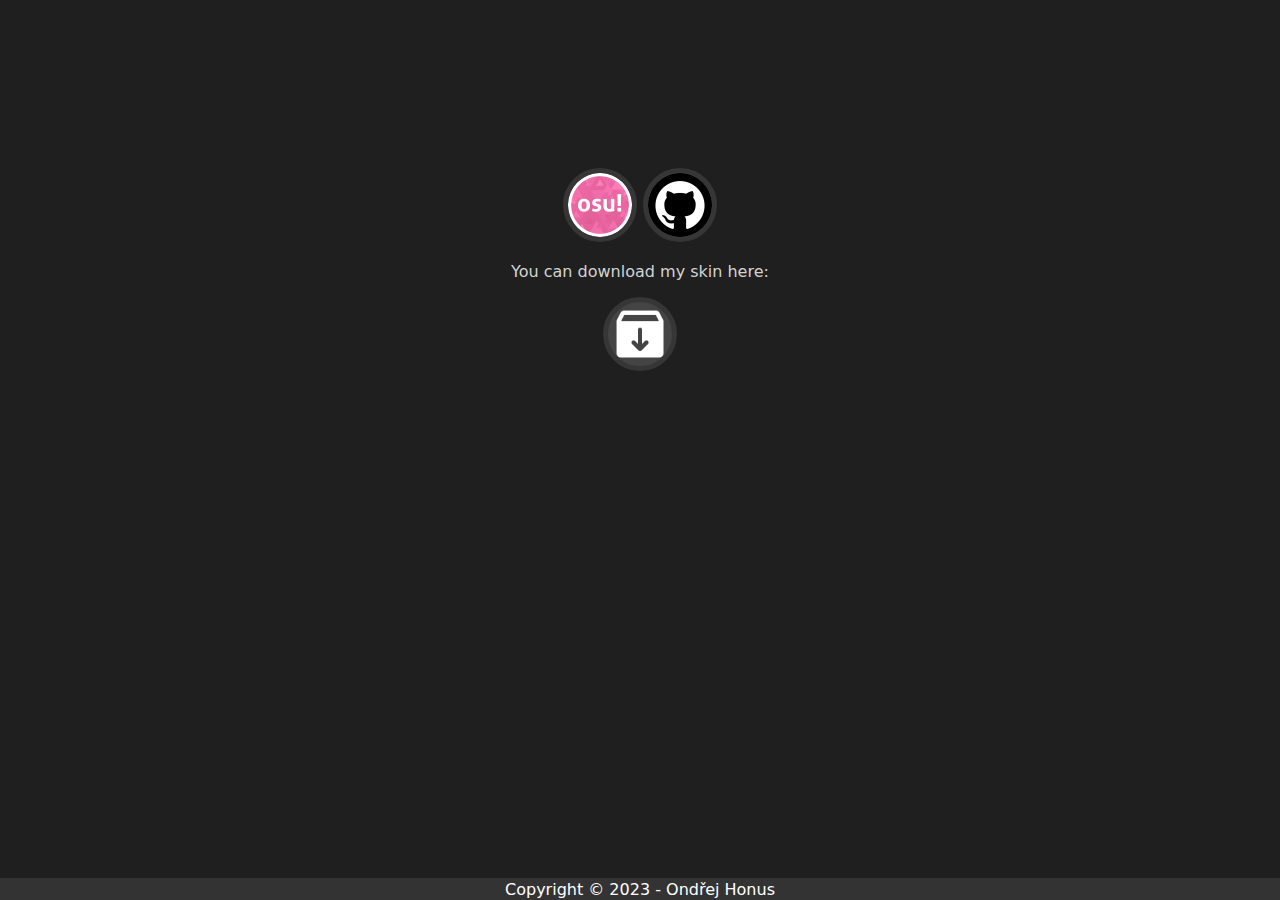
==== index.html @ c7b05401 "first commit" ====
<!DOCTYPE html>
<html lang="en">

<head>
    <meta charset="UTF-8">
    <meta http-equiv="X-UA-Compatible" content="IE=edge">
    <meta name="viewport" content="width=device-width, initial-scale=1.0">
    <link rel="stylesheet" href="styles.css">
    <link rel="icon" href="img/osu.png">
    <title>Socials</title>
<script src="main/animations.js"></script>

</head>

<body>
    <header>
    </header>
<main>
<a href="https://osu.ppy.sh/users/20503654" target="_blank"><img src="img/osu.png" alt="osu!"></a>
<a href="https://github.com/QWERTYONDRA" target="_blank"><img src="img/github.png" alt="Github"></a>
<p>You can download my skin here:</p>
<a href="https://ondrahonus.xyz/osu-skin/"><img src="img/download.png" alt="Download"></a>

</main>
        <footer>
            <div style="display: flex;">
                <p id="email"></p>
                </div>
            <div class="copyright">
                <div class="unselectable">
                Copyright &copy; 2023 - Ondřej Honus
            </div>
        </div>
        </footer>

</body>

</html>
---- styles.css ----
main {
    padding-top: 10em;
    text-align: center;
    background-color: rgb(31, 31, 31);
    margin: auto;
    animation: fadeInAnimation ease 5s;
    animation-iteration-count: 1;
    animation-fill-mode: forwards;
}

body {
    background-color: rgb(31, 31, 31);
    font-family: system-ui, -apple-system, BlinkMacSystemFont, 'Segoe UI', Roboto, Oxygen, Ubuntu, Cantarell, 'Open Sans', 'Helvetica Neue', sans-serif;
    animation: fadeInAnimation ease 1s;
    animation-iteration-count: 1;
    animation-fill-mode: forwards;
    color: lightgray;
}

@key_blank fadeInAnimation {
    0% {
        opacity: 0;
    }

    100% {
        opacity: 1;
    }
}


img {
    width: 4em;
    background-color: rgb(68, 68, 68);
    animation: pulse 5s infinite;
    transition: transform 0.1s ease-in-out;
    border: 0.35em solid rgb(54, 54, 54);
    border-radius: 10em;
    position:relative;
}

img:hover {
    transform: scale(1.1);
}
.copyright {
    position: fixed;
    bottom: 0;
    left: 0;
    right: 0;
    background-color: #333;
    color: white;
    text-align: center;
    padding: .08em;
}
.buttons {
    background-color: #333;
}

.unselectable {
    -webkit-user-select: none;
    -moz-user-select: none;
    user-select: none;
}
a{
    margin-top: 2em;
}
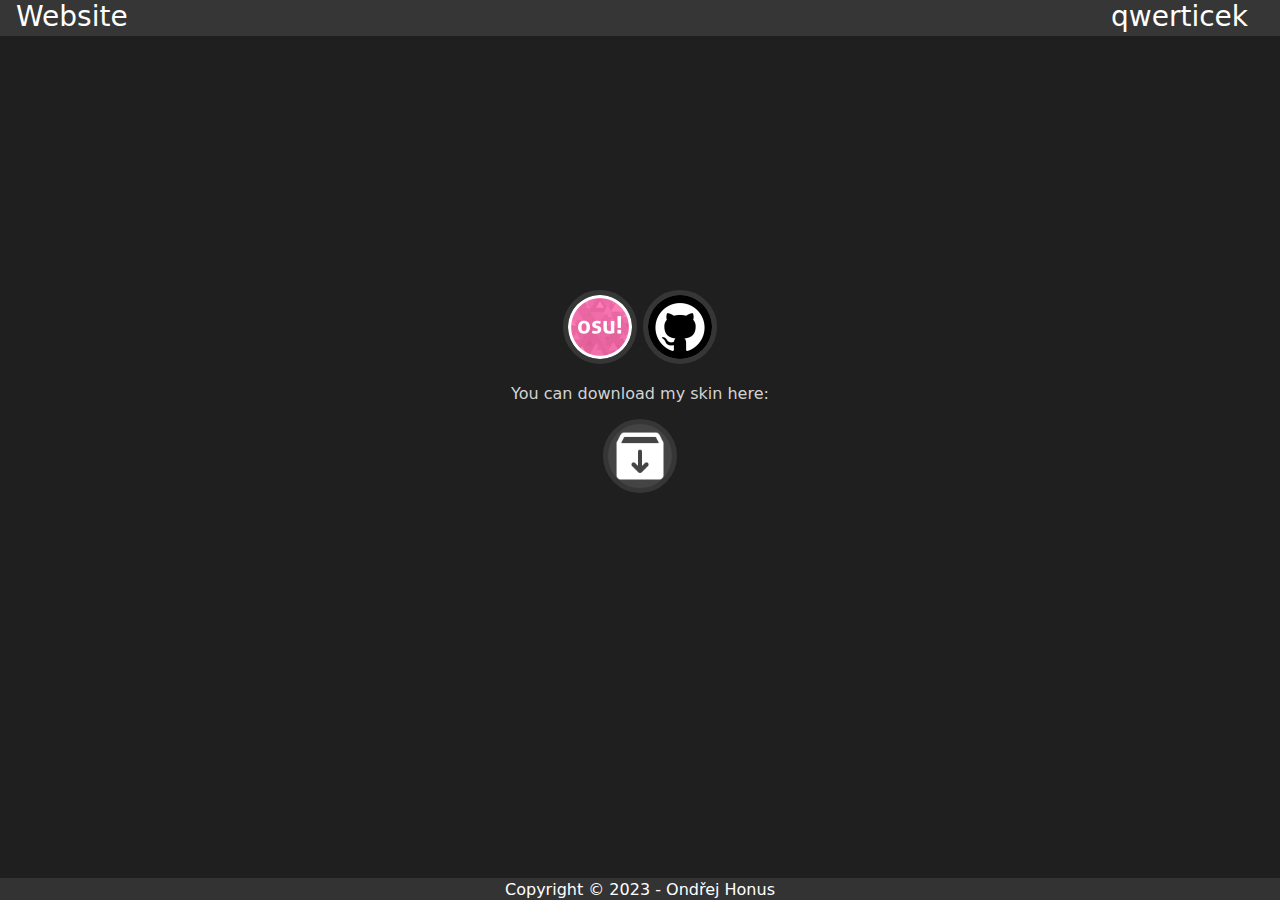
==== commit 58c67a69: "update 1" ====
--- a/index.html
+++ b/index.html
@@ -7,15 +7,27 @@
     <meta name="viewport" content="width=device-width, initial-scale=1.0">
     <link rel="stylesheet" href="styles.css">
     <link rel="icon" href="img/osu.png">
-    <title>Socials</title>
+    <title>Osu! things</title>
 <script src="main/animations.js"></script>
 
 </head>
 
 <body>
     <header>
+        <div class="top-bar">
+            <a href="https://ondrahonus.xyz" class="unselectable">Website</a>
+            <div class="container">
+                <a class="unselectable">qwerticek</a>
+            </div>
+        </div>
     </header>
 <main>
+<iframe src="https://osekai.net/profiles/img/banner.svg?id=20503654" frameborder="0" width="1000"></iframe>
+<hr>
+<hr>
+<hr>
+<hr>
+
 <a href="https://osu.ppy.sh/users/20503654" target="_blank"><img src="img/osu.png" alt="osu!"></a>
 <a href="https://github.com/QWERTYONDRA" target="_blank"><img src="img/github.png" alt="Github"></a>
 <p>You can download my skin here:</p>
--- a/styles.css
+++ b/styles.css
@@ -1,5 +1,5 @@
 main {
-    padding-top: 10em;
+    padding-top: 5em;
     text-align: center;
     background-color: rgb(31, 31, 31);
     margin: auto;
@@ -60,6 +60,30 @@
     -moz-user-select: none;
     user-select: none;
 }
-a{
-    margin-top: 2em;
+.top-bar {
+    position: fixed;
+    top: 0;
+    left: 0;
+    right: 0;
+    background-color: rgb(54, 54, 54);
+    color: white;
+    display: flex;
+    justify-content: space-between;
+    padding-left: 1em;
+    padding-right: 2em;
+    padding-bottom: .2em;
+}
+
+.top-bar a {
+    color: white;
+    text-decoration: solid;
+    font-size: 1.75em;
+
+}
+
+.top-bar {
+    color: #ccc;
+}
+hr{
+    visibility: hidden;
 }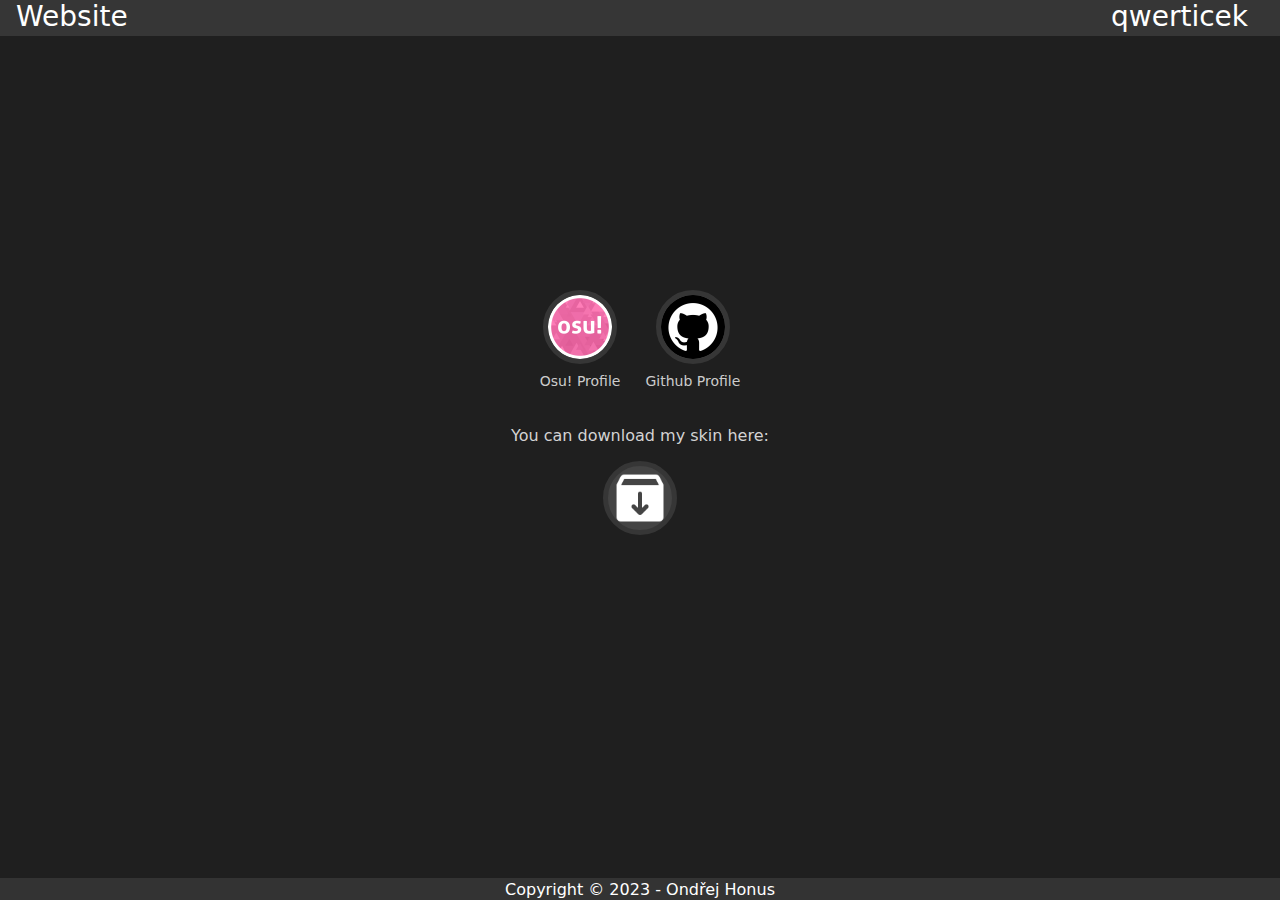
==== commit e70ff7a3: "update 2" ====
--- a/index.html
+++ b/index.html
@@ -9,9 +9,7 @@
     <link rel="icon" href="img/osu.png">
     <title>Osu! things</title>
 <script src="main/animations.js"></script>
-
 </head>
-
 <body>
     <header>
         <div class="top-bar">
@@ -22,29 +20,31 @@
         </div>
     </header>
 <main>
-<iframe src="https://osekai.net/profiles/img/banner.svg?id=20503654" frameborder="0" width="1000"></iframe>
+<iframe src="https://osekai.net/profiles/img/banner.svg?id=20503654" frameborder="0" width="1000em"></iframe>
 <hr>
 <hr>
 <hr>
 <hr>
-
+<figure>
 <a href="https://osu.ppy.sh/users/20503654" target="_blank"><img src="img/osu.png" alt="osu!"></a>
+<figcaption>Osu! Profile</figcaption>
+</figure>
+<figure>
 <a href="https://github.com/QWERTYONDRA" target="_blank"><img src="img/github.png" alt="Github"></a>
+<figcaption>Github Profile</figcaption>
+</figure>
+<hr>
+<hr>
 <p>You can download my skin here:</p>
-<a href="https://ondrahonus.xyz/osu-skin/"><img src="img/download.png" alt="Download"></a>
+<a href="osu-skin/index.html"><img src="img/download.png" alt="Download"></a>
 
 </main>
         <footer>
-            <div style="display: flex;">
-                <p id="email"></p>
-                </div>
             <div class="copyright">
                 <div class="unselectable">
                 Copyright &copy; 2023 - Ondřej Honus
             </div>
         </div>
         </footer>
-
 </body>
-
 </html>--- a/styles.css
+++ b/styles.css
@@ -7,7 +7,6 @@
     animation-iteration-count: 1;
     animation-fill-mode: forwards;
 }
-
 body {
     background-color: rgb(31, 31, 31);
     font-family: system-ui, -apple-system, BlinkMacSystemFont, 'Segoe UI', Roboto, Oxygen, Ubuntu, Cantarell, 'Open Sans', 'Helvetica Neue', sans-serif;
@@ -16,7 +15,6 @@
     animation-fill-mode: forwards;
     color: lightgray;
 }
-
 @key_blank fadeInAnimation {
     0% {
         opacity: 0;
@@ -86,4 +84,15 @@
 }
 hr{
     visibility: hidden;
-}+}
+figure {
+    display: inline-block;
+    margin: 0 10px;
+    text-align: center;
+  }
+  
+  figcaption {
+    font-size: 14px;
+    color: #ccc;
+    margin-top: 5px;
+  }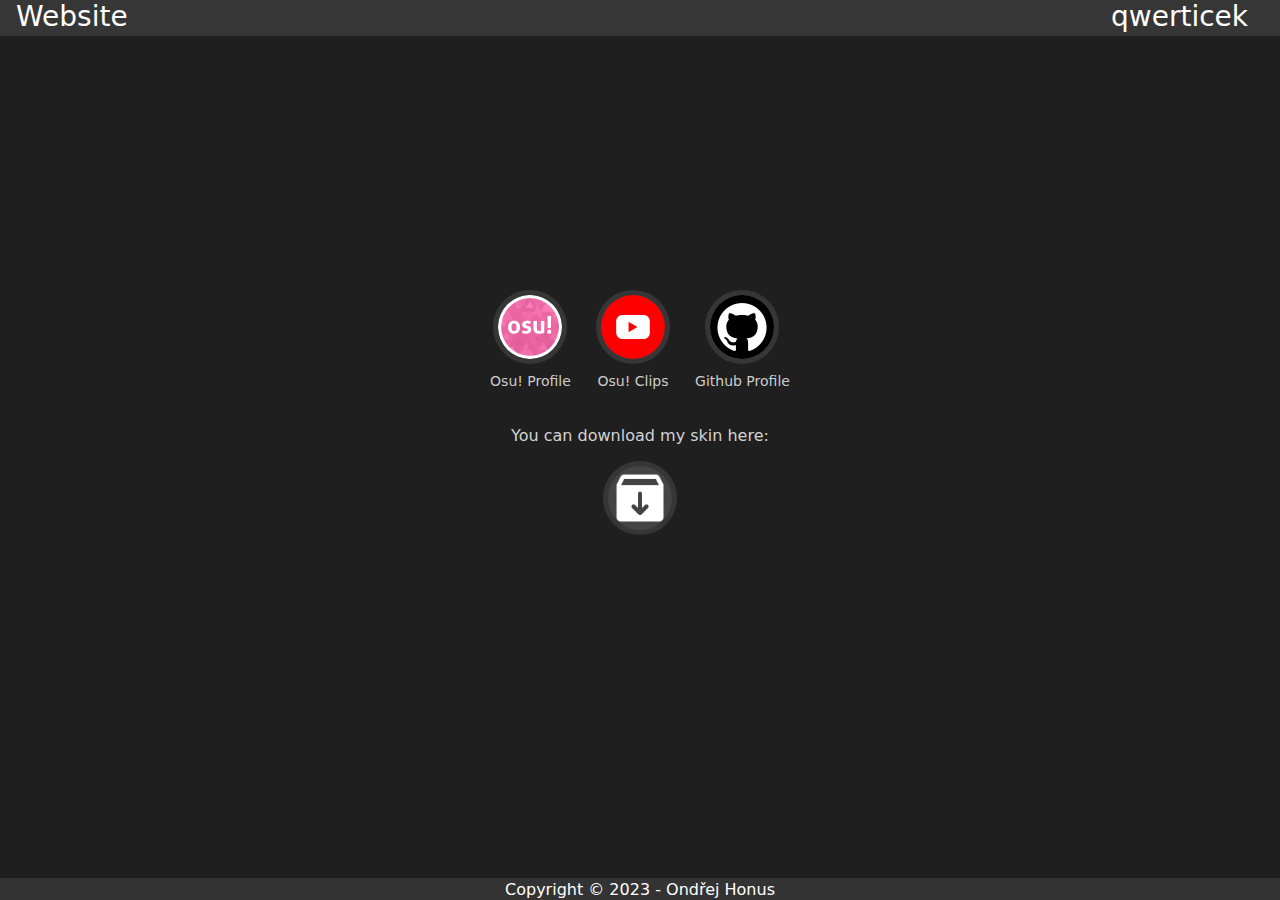
==== commit 2a9c0b2e: "update 3" ====
--- a/index.html
+++ b/index.html
@@ -8,8 +8,9 @@
     <link rel="stylesheet" href="styles.css">
     <link rel="icon" href="img/osu.png">
     <title>Osu! things</title>
-<script src="main/animations.js"></script>
+    <script src="main/animations.js"></script>
 </head>
+
 <body>
     <header>
         <div class="top-bar">
@@ -19,32 +20,37 @@
             </div>
         </div>
     </header>
-<main>
-<iframe src="https://osekai.net/profiles/img/banner.svg?id=20503654" frameborder="0" width="1000em"></iframe>
-<hr>
-<hr>
-<hr>
-<hr>
-<figure>
-<a href="https://osu.ppy.sh/users/20503654" target="_blank"><img src="img/osu.png" alt="osu!"></a>
-<figcaption>Osu! Profile</figcaption>
-</figure>
-<figure>
-<a href="https://github.com/QWERTYONDRA" target="_blank"><img src="img/github.png" alt="Github"></a>
-<figcaption>Github Profile</figcaption>
-</figure>
-<hr>
-<hr>
-<p>You can download my skin here:</p>
-<a href="osu-skin/index.html"><img src="img/download.png" alt="Download"></a>
+    <main>
+        <iframe src="https://osekai.net/profiles/img/banner.svg?id=20503654" frameborder="0" width="1000em"></iframe>
+        <hr>
+        <hr>
+        <hr>
+        <hr>
+        <figure>
+            <a href="https://osu.ppy.sh/users/20503654" target="_blank"><img src="img/osu.png" alt="osu!"></a>
+            <figcaption>Osu! Profile</figcaption>
+        </figure>
+        <figure>
+            <a href="https://www.youtube.com/@qwerticek" target="_blank"><img src="img/youtube.png" alt="clips"></a>
+            <figcaption>Osu! Clips</figcaption>
+        </figure>
+        <figure>
+            <a href="https://github.com/QWERTYONDRA" target="_blank"><img src="img/github.png" alt="github"></a>
+            <figcaption>Github Profile</figcaption>
+        </figure>
+        <hr>
+        <hr>
+        <p>You can download my skin here:</p>
+        <a href="osu-skin/index.html"><img src="img/download.png" alt="Download"></a>
 
-</main>
-        <footer>
-            <div class="copyright">
-                <div class="unselectable">
+    </main>
+    <footer>
+        <div class="copyright">
+            <div class="unselectable">
                 Copyright &copy; 2023 - Ondřej Honus
             </div>
         </div>
-        </footer>
+    </footer>
 </body>
+
 </html>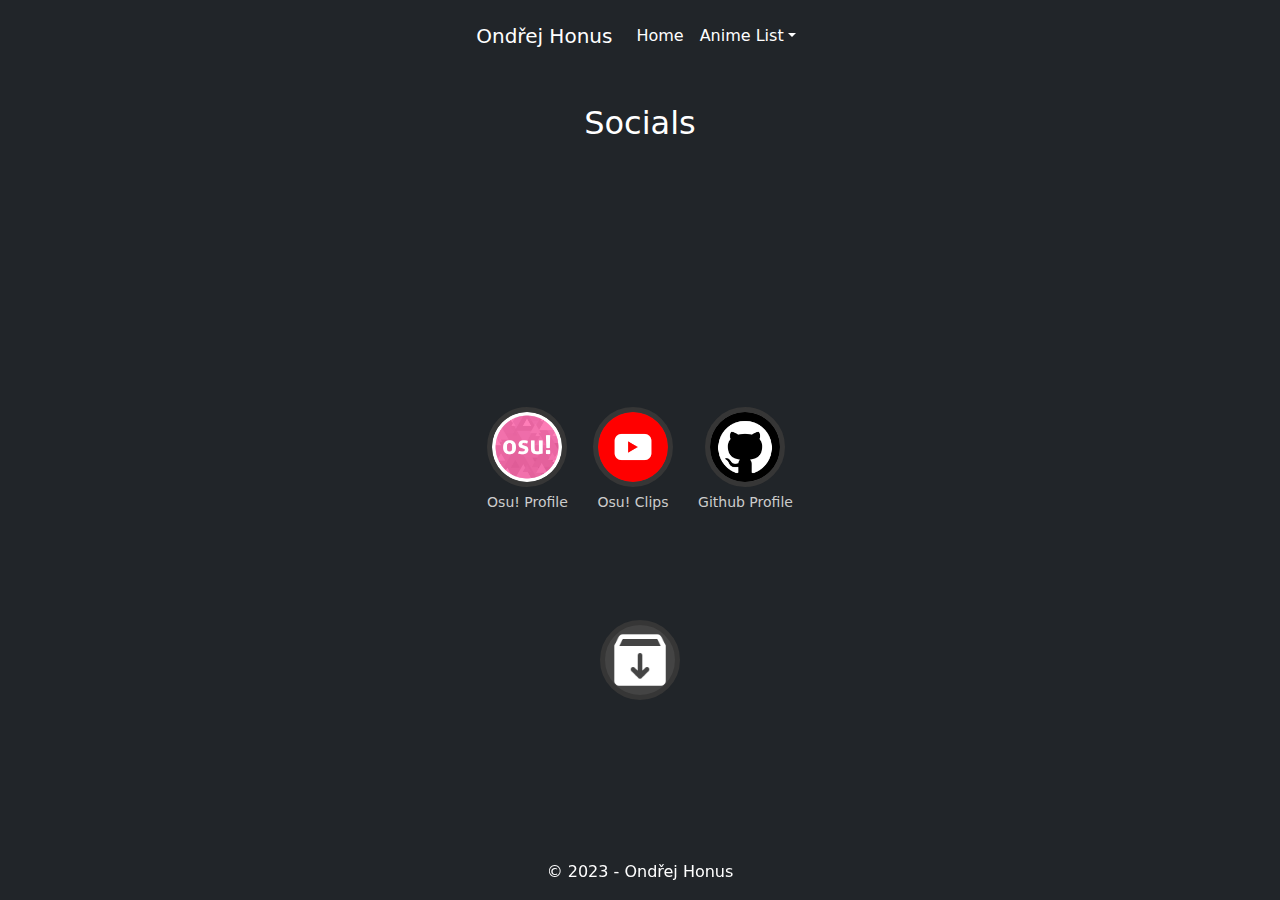
==== commit a6052fdc: "added bs5" ====
--- a/index.html
+++ b/index.html
@@ -1,56 +1,75 @@
-<!DOCTYPE html>
+<!doctype html>
 <html lang="en">
-
 <head>
-    <meta charset="UTF-8">
-    <meta http-equiv="X-UA-Compatible" content="IE=edge">
-    <meta name="viewport" content="width=device-width, initial-scale=1.0">
-    <link rel="stylesheet" href="styles.css">
-    <link rel="icon" href="img/osu.png">
-    <title>Osu! things</title>
-    <script src="main/animations.js"></script>
+  <meta charset="utf-8">
+  <meta name="viewport" content="width=device-width, initial-scale=1, shrink-to-fit=no">
+  <link href="css/bootstrap.min.css" rel="stylesheet">
+  <link rel="stylesheet" href="styles.css">
+  <link rel="icon" href="img/osu.png">
+  <title>Osu! things</title>
 </head>
 
-<body>
-    <header>
-        <div class="top-bar">
-            <a href="https://ondrahonus.xyz" class="unselectable">Website</a>
-            <div class="container">
-                <a class="unselectable">qwerticek</a>
-            </div>
+<body class="bg-dark">
+  <header class="text-white text-center">
+    <nav class="navbar navbar-expand-sm navbar-dark">
+      <div class="container">
+        <a class="navbar-brand" href="#">Ondřej Honus</a>
+        <button class="navbar-toggler d-lg-none" type="button" data-bs-toggle="collapse"
+          data-bs-target="#collapsibleNavId" aria-controls="collapsibleNavId" aria-expanded="false"
+          aria-label="Toggle navigation">
+          <span class="navbar-toggler-icon"></span>
+        </button>
+        <div class="collapse navbar-collapse" id="collapsibleNavId">
+          <div class="bg-dark py-2">
+            <ul class="navbar-nav me-auto mt-2 mt-lg-0">
+              <li class="nav-item">
+                <a class="nav-link active" href="#" aria-current="page">Home<span
+                    class="visually-hidden">(current)</span></a>
+              </li>
+              <li class="nav-item dropdown">
+                <a class="nav-link active dropdown-toggle under" href="#" id="dropdownId" data-bs-toggle="dropdown"
+                  aria-haspopup="true" aria-expanded="false">Anime List</a>
+                <div class="dropdown-menu bg-light" aria-labelledby="dropdownId">
+                  <a class="dropdown-item" href="AnimeList/chronologically.html">Chronologically</a>
+                  <a class="dropdown-item" href="AnimeList/rating.html">Rating</a>
+                </div>
+              </li>
+            </ul>
+          </div>
         </div>
-    </header>
-    <main>
-        <iframe src="https://osekai.net/profiles/img/banner.svg?id=20503654" frameborder="0" width="1000em"></iframe>
-        <hr>
-        <hr>
-        <hr>
-        <hr>
-        <figure>
-            <a href="https://osu.ppy.sh/users/20503654" target="_blank"><img src="img/osu.png" alt="osu!"></a>
-            <figcaption>Osu! Profile</figcaption>
-        </figure>
-        <figure>
-            <a href="https://www.youtube.com/@qwerticek" target="_blank"><img src="img/youtube.png" alt="clips"></a>
-            <figcaption>Osu! Clips</figcaption>
-        </figure>
-        <figure>
-            <a href="https://github.com/QWERTYONDRA" target="_blank"><img src="img/github.png" alt="github"></a>
-            <figcaption>Github Profile</figcaption>
-        </figure>
-        <hr>
-        <hr>
-        <p>You can download my skin here:</p>
-        <a href="osu-skin/index.html"><img src="img/download.png" alt="Download"></a>
-
-    </main>
-    <footer>
-        <div class="copyright">
-            <div class="unselectable">
-                Copyright &copy; 2023 - Ondřej Honus
-            </div>
-        </div>
-    </footer>
+      </div>
+    </nav>
+    <h2>Socials</h2>
+  </header>
+  <main>
+    <iframe src="https://osekai.net/profiles/img/banner.svg?id=20503654" frameborder="0" width="800em"></iframe>
+    <hr>
+    <hr>
+    <hr>
+    <hr>
+    <figure>
+        <a href="https://osu.ppy.sh/users/20503654" target="_blank"><img src="img/osu.png" alt="osu!"></a>
+        <figcaption>Osu! Profile</figcaption>
+    </figure>
+    <figure>
+        <a href="https://www.youtube.com/@qwerticek" target="_blank"><img src="img/youtube.png" alt="clips"></a>
+        <figcaption>Osu! Clips</figcaption>
+    </figure>
+    <figure>
+        <a href="https://github.com/QWERTYONDRA" target="_blank"><img src="img/github.png" alt="github"></a>
+        <figcaption>Github Profile</figcaption>
+    </figure>
+    <hr>
+    <hr>
+    <p>You can download my skin here:</p>
+    <a href="osu-skin/index.html"><img src="img/download.png" alt="Download"></a>
+  </main>
+  <footer>
+    <!-- place footer here -->
+    <p class="text-white">&copy; 2023 - Ondřej Honus</p>
+  </footer>
+  <script src="js/bootstrap.min.js"></script>
+  </script>
 </body>
 
 </html>--- a/styles.css
+++ b/styles.css
@@ -1,20 +1,11 @@
-main {
-    padding-top: 5em;
-    text-align: center;
-    background-color: rgb(31, 31, 31);
-    margin: auto;
-    animation: fadeInAnimation ease 5s;
-    animation-iteration-count: 1;
-    animation-fill-mode: forwards;
-}
 body {
-    background-color: rgb(31, 31, 31);
-    font-family: system-ui, -apple-system, BlinkMacSystemFont, 'Segoe UI', Roboto, Oxygen, Ubuntu, Cantarell, 'Open Sans', 'Helvetica Neue', sans-serif;
     animation: fadeInAnimation ease 1s;
     animation-iteration-count: 1;
     animation-fill-mode: forwards;
-    color: lightgray;
+    text-align: center !important;
+    font-family: system-ui, -apple-system, BlinkMacSystemFont, Segoe UI, 'Roboto', Oxygen, Ubuntu, Cantarell, Open Sans, Helvetica Neue, sans-serif !important;
 }
+
 @key_blank fadeInAnimation {
     0% {
         opacity: 0;
@@ -24,63 +15,28 @@
         opacity: 1;
     }
 }
-
-
 img {
-    width: 4em;
+    width: 5em;
     background-color: rgb(68, 68, 68);
     animation: pulse 5s infinite;
     transition: transform 0.1s ease-in-out;
     border: 0.35em solid rgb(54, 54, 54);
     border-radius: 10em;
     position:relative;
+    margin: 1em 0 0 0;
 }
-
 img:hover {
     transform: scale(1.1);
 }
-.copyright {
+footer{
     position: fixed;
     bottom: 0;
     left: 0;
     right: 0;
-    background-color: #333;
-    color: white;
-    text-align: center;
-    padding: .08em;
 }
-.buttons {
-    background-color: #333;
-}
-
-.unselectable {
-    -webkit-user-select: none;
-    -moz-user-select: none;
-    user-select: none;
-}
-.top-bar {
-    position: fixed;
-    top: 0;
-    left: 0;
-    right: 0;
-    background-color: rgb(54, 54, 54);
-    color: white;
-    display: flex;
-    justify-content: space-between;
-    padding-left: 1em;
-    padding-right: 2em;
-    padding-bottom: .2em;
-}
-
-.top-bar a {
-    color: white;
-    text-decoration: solid;
-    font-size: 1.75em;
-
-}
-
-.top-bar {
-    color: #ccc;
+.container {
+    width: auto !important;
+    padding: 0 0 2em 0;
 }
 hr{
     visibility: hidden;
@@ -95,4 +51,6 @@
     font-size: 14px;
     color: #ccc;
     margin-top: 5px;
-  }+  }
+
+
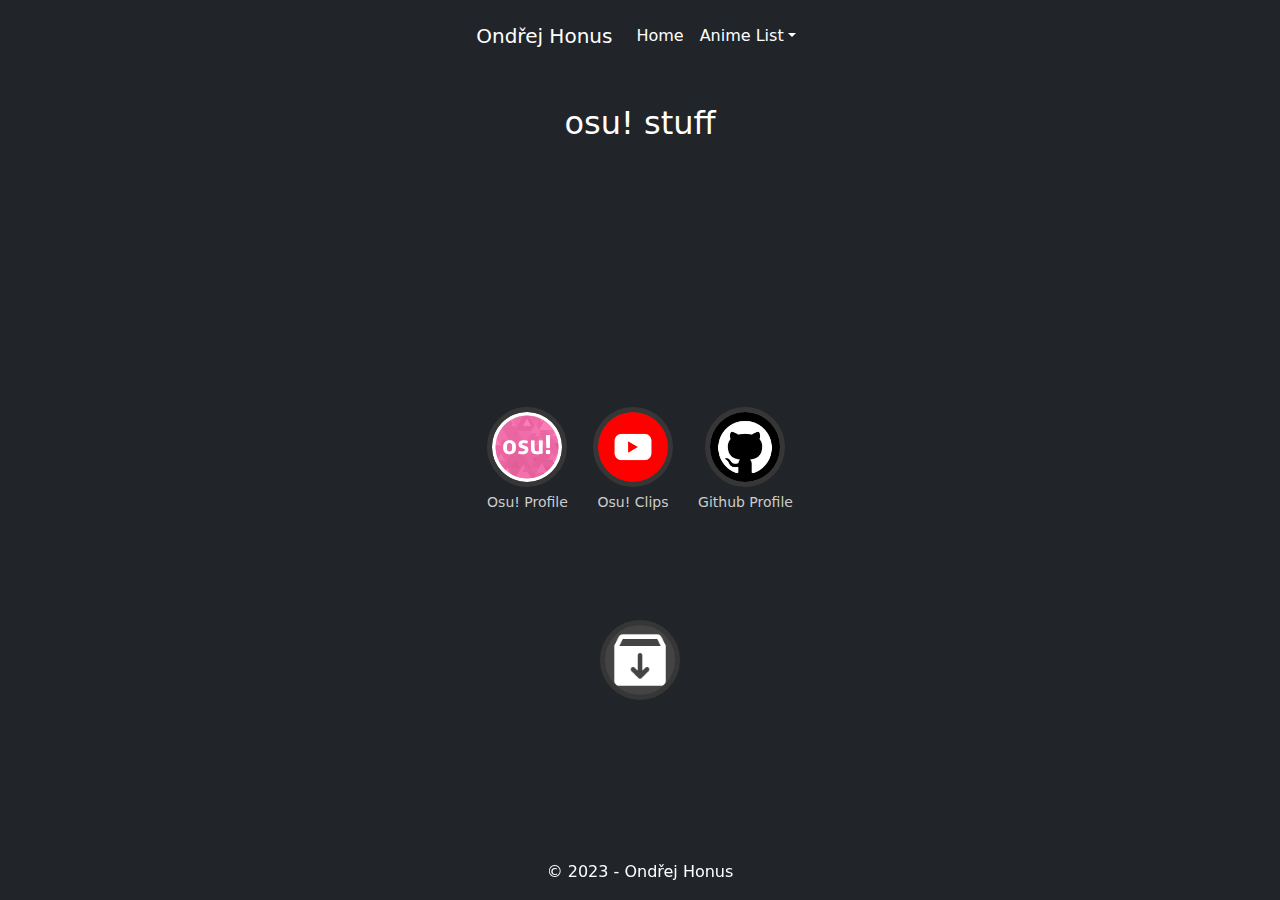
==== commit d4300272: "dropdown patch" ====
--- a/index.html
+++ b/index.html
@@ -8,7 +8,6 @@
   <link rel="icon" href="img/osu.png">
   <title>Osu! things</title>
 </head>
-
 <body class="bg-dark">
   <header class="text-white text-center">
     <nav class="navbar navbar-expand-sm navbar-dark">
@@ -23,15 +22,15 @@
           <div class="bg-dark py-2">
             <ul class="navbar-nav me-auto mt-2 mt-lg-0">
               <li class="nav-item">
-                <a class="nav-link active" href="#" aria-current="page">Home<span
+                <a class="nav-link active" href="https://ondrahonus.xyz" aria-current="page">Home<span
                     class="visually-hidden">(current)</span></a>
               </li>
               <li class="nav-item dropdown">
                 <a class="nav-link active dropdown-toggle under" href="#" id="dropdownId" data-bs-toggle="dropdown"
                   aria-haspopup="true" aria-expanded="false">Anime List</a>
                 <div class="dropdown-menu bg-light" aria-labelledby="dropdownId">
-                  <a class="dropdown-item" href="AnimeList/chronologically.html">Chronologically</a>
-                  <a class="dropdown-item" href="AnimeList/rating.html">Rating</a>
+                  <a class="dropdown-item" href="https://ondrahonus.xyz/AnimeList/chronologically.html">Chronologically</a>
+                  <a class="dropdown-item" href="https://ondrahonus.xyz/AnimeList/rating.html">Rating</a>
                 </div>
               </li>
             </ul>
@@ -39,7 +38,7 @@
         </div>
       </div>
     </nav>
-    <h2>Socials</h2>
+    <h2>osu! stuff</h2>
   </header>
   <main>
     <iframe src="https://osekai.net/profiles/img/banner.svg?id=20503654" frameborder="0" width="800em"></iframe>
